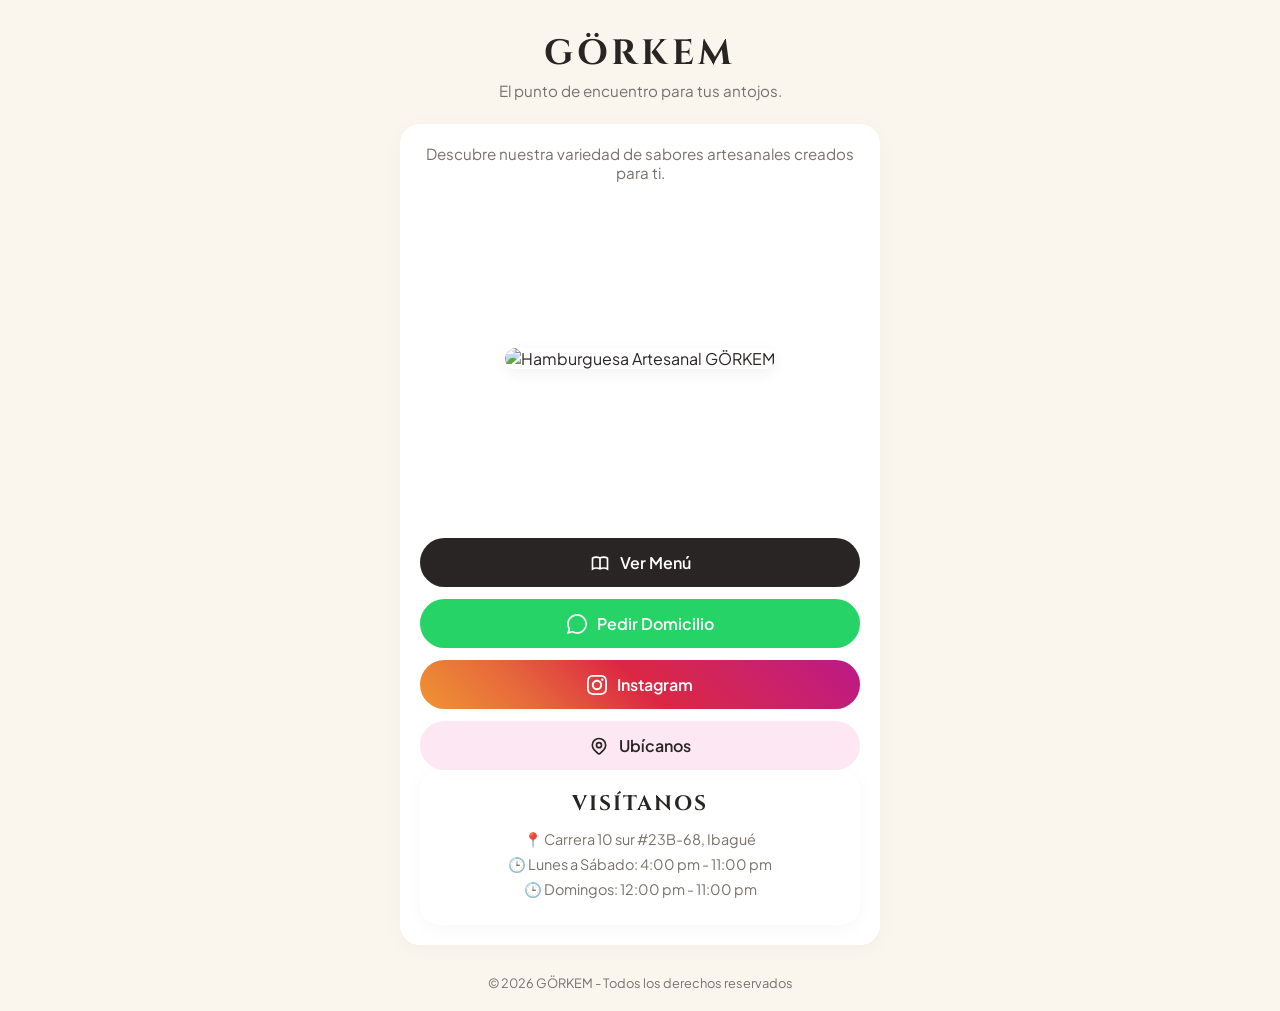
==== index.html @ 99907b03 "Primer commit de GÖRKEM" ====
<!DOCTYPE html>
<html lang="es">
<head>
    <meta charset="UTF-8">
    <meta name="viewport" content="width=device-width, initial-scale=1.0">
    <title>GÖRKEM - El punto de encuentro para tus antojos</title>
    <link rel="stylesheet" href="style.css">
    <!-- Fuente elegante Google Fonts -->
    <link rel="preconnect" href="https://fonts.googleapis.com">
    <link rel="preconnect" href="https://fonts.gstatic.com" crossorigin>
    <link href="https://fonts.googleapis.com/css2?family=Cinzel:wght@500;700&family=Plus+Jakarta+Sans:wght@400;500;600&display=swap" rel="stylesheet">
    <script src="data.js"></script>
</head>
<body>

    <!-- CABECERA E IDENTIDAD VISUAL -->
    <header class="header">
        <div class="logo-container">
            <h1 class="brand-title">GÖRKEM</h1>
            <p class="brand-tagline">El punto de encuentro para tus antojos.</p>
        </div>
    </header>

    <!-- PANTALLA PRINCIPAL / HERO -->
    <main class="main-container">
        <div class="hero-card">
            <p class="hero-description">Descubre nuestra variedad de sabores artesanales creados para ti.</p>
            
            <div class="hero-image-wrapper">
                <img src="https://i.ibb.co/673RrtcY/Logo.jpg" alt="Hamburguesa Artesanal GÖRKEM" class="hero-img">
            </div>

            <div class="action-buttons">
    <!-- Redirige a la página del menú -->
    <a href="menu.html" class="btn btn-primary">
        <svg width="20" height="20" fill="none" stroke="currentColor" stroke-width="2" viewBox="0 0 24 24"><path d="M12 6.253v13m0-13C10.832 5.477 9.246 5 7.5 5S4.168 5.477 3 6.253v13C4.168 18.477 5.754 18 7.5 18s3.332.477 4.5 1.253m0-13C13.168 5.477 14.754 5 16.5 5c1.747 0 3.332.477 4.5 1.253v13C19.832 18.477 18.247 18 16.5 18c-1.746 0-3.332.477-4.5 1.253"></path></svg>
        Ver Menú
    </a>

    <!-- Botón de Pedir Domicilio -->
    <a href="https://wa.me/573118971354?text=Hola!%20Quiero%20pedir%20un%20domicilio%20en%20GÖRKEM" target="_blank" class="btn btn-whatsapp">
        <svg width="20" height="20" fill="currentColor" viewBox="0 0 24 24"><path d="M.057 24l1.687-6.163c-1.041-1.804-1.588-3.849-1.587-5.946.003-6.556 5.338-11.891 11.893-11.891 3.181.001 6.167 1.24 8.413 3.488 2.245 2.248 3.481 5.236 3.48 8.414-.003 6.557-5.338 11.892-11.893 11.892-1.99-.001-3.951-.5-5.688-1.448l-6.305 1.654zm6.597-3.807c1.676.995 3.276 1.591 5.392 1.592 5.448 0 9.886-4.434 9.889-9.885.002-5.462-4.415-9.89-9.881-9.892-5.452 0-9.887 4.434-9.889 9.884-.001 2.225.651 3.891 1.746 5.634l-.999 3.648 3.742-.981z"/></svg>
        Pedir Domicilio
    </a>

    <!-- Botón de Instagram -->
    <a href="https://instagram.com/tu_usuario_instagram" target="_blank" class="btn btn-instagram">
        <svg width="20" height="20" fill="currentColor" viewBox="0 0 24 24"><path d="M12 2.163c3.204 0 3.584.012 4.85.07 3.252.148 4.771 1.691 4.919 4.919.058 1.265.069 1.645.069 4.849 0 3.205-.012 3.584-.069 4.849-.149 3.225-1.664 4.771-4.919 4.919-1.266.058-1.644.07-4.85.07-3.204 0-3.584-.012-4.849-.07-3.26-.149-4.771-1.699-4.919-4.92-.058-1.265-.07-1.644-.07-4.849 0-3.204.013-3.583.07-4.849.149-3.227 1.664-4.771 4.919-4.919 1.266-.057 1.645-.069 4.849-.069zm0-2.163c-3.259 0-3.667.014-4.947.072-4.358.2-6.78 2.618-6.98 6.98-.059 1.281-.073 1.689-.073 4.948 0 3.259.014 3.668.072 4.948.2 4.358 2.618 6.78 6.98 6.98 1.281.058 1.689.072 4.948.072 3.259 0 3.668-.014 4.948-.072 4.354-.2 6.782-2.618 6.979-6.98.059-1.28.073-1.689.073-4.948 0-3.259-.014-3.667-.072-4.947-.196-4.354-2.617-6.78-6.979-6.98-1.281-.059-1.69-.073-4.949-.073zm0 5.838c-3.403 0-6.162 2.759-6.162 6.162s2.759 6.163 6.162 6.163 6.162-2.759 6.162-6.163c0-3.403-2.759-6.162-6.162-6.162zm0 10.162c-2.209 0-4-1.79-4-4 0-2.209 1.791-4 4-4s4 1.791 4 4c0 2.21-1.791 4-4 4zm6.406-11.845c-.796 0-1.441.645-1.441 1.44s.645 1.44 1.441 1.44c.795 0 1.439-.645 1.439-1.44s-.644-1.44-1.439-1.44z"/></svg>
        Instagram
    </a>

    <!-- Botón de Ubícanos configurado con enlace directo a Google Maps -->
<a href="https://www.google.com/maps/place/G%C3%96RKEM/@4.4279455,-75.2433654,17z/data=!4m10!1m2!2m1!1sgorkem!3m6!1s0x8e38c5002e268e8d:0x44eb8c505b16b5a2!8m2!3d4.4279402!4d-75.2407905!15sCgZnb3JrZW2SARRoYW1idXJnZXJfcmVzdGF1cmFudOABAA!16s%2Fg%2F11zzcpjj9l?entry=ttu&g_ep=EgoyMDI2MTAwNy4wIKXMDSoASAFQAw%3D%3D" target="_blank" class="btn btn-outline">
    <svg width="20" height="20" fill="none" stroke="currentColor" stroke-width="2" viewBox="0 0 24 24">
        <path d="M17.657 16.657L13.414 20.9a1.998 1.998 0 01-2.827 0l-4.244-4.243a8 8 0 1111.314 0z"></path>
        <path d="M15 11a3 3 0 11-6 0 3 3 0 016 0z"></path>
    </svg>
    Ubícanos
</a>
</div>

        <!-- SECCIÓN UBÍCANOS -->
        <section id="visitanos" class="section-card">
            <h2>VISÍTANOS</h2>
            <div class="info-group">
                <p>📍 Carrera 10 sur #23B-68, Ibagué</p>
                <p>🕒 Lunes a Sábado: 4:00 pm - 11:00 pm</p>
                <p>🕒 Domingos: 12:00 pm - 11:00 pm</p>
            </div>
        </section>
    </main>

    <footer class="footer">
        <p>© 2026 GÖRKEM - Todos los derechos reservados</p>
    </footer>

    <script src="script.js"></script>
</body>
</html>
---- style.css ----
/* PALETA OFICIAL DE COLORES GÖRKEM */
:root {
    --bg-primary: #faf6ee;     /* Fondo marfil/crema */
    --accent-pink: #fce7f3;    /* Rosa pastel */
    --text-dark: #292524;      /* Oscuro elegante */
    --text-muted: #78716c;     /* Gris suave */
    --white: #ffffff;
    --font-heading: 'Cinzel', serif;
    --font-body: 'Plus Jakarta Sans', sans-serif;
}

* {
    margin: 0;
    padding: 0;
    box-sizing: border-box;
}

body {
    background-color: var(--bg-primary);
    color: var(--text-dark);
    font-family: var(--font-body);
    display: flex;
    flex-direction: column;
    align-items: center;
    min-height: 100vh;
    padding: 20px 16px;
}

/* CABECERA */
.header {
    text-align: center;
    margin-top: 10px;
    margin-bottom: 24px;
}

.brand-title {
    font-family: var(--font-heading);
    font-size: 2.2rem;
    letter-spacing: 4px;
    font-weight: 700;
    color: var(--text-dark);
}

.brand-tagline {
    font-size: 0.95rem;
    color: var(--text-muted);
    margin-top: 4px;
}

/* CONTENEDOR PRINCIPAL MOBILE-FIRST */
.main-container {
    width: 100%;
    max-width: 480px; /* Tamaño ideal para celulares */
    display: flex;
    flex-direction: column;
    gap: 20px;
}

/* HEROCARD */
.hero-card, .section-card {
    background: var(--white);
    border-radius: 20px;
    padding: 20px;
    text-align: center;
    box-shadow: 0 4px 20px rgba(0, 0, 0, 0.03);
}

.hero-description {
    font-size: 0.95rem;
    color: var(--text-muted);
    margin-bottom: 16px;
}

/* style.css */
/* CONTENEDOR DE LA IMAGEN */
.hero-image-wrapper {
    width: 100%;
    height: 320px;            /* Altura suficiente para que quepa el logo completo */
    display: flex;
    align-items: center;
    justify-content: center;
    margin-bottom: 20px;
    background-color: transparent; /* Mantiene el fondo limpio */
}

/* LA IMAGEN DIRECTAMENTE */
.hero-img {
    max-width: 100%;
    max-height: 100%;
    width: auto;
    height: auto;
    object-fit: contain;      /* Muestra la imagen COMPLETA sin recortar */
    border-radius: 20px;       /* <--- AQUÍ REDONDEAMOS LAS ESQUINAS DE LA IMAGEN */
    box-shadow: 0 4px 15px rgba(0, 0, 0, 0.06); /* Sombra suave opcional para destacar */
}

/* BOTONES PRINCIPALES */
.action-buttons {
    display: flex;
    flex-direction: column;
    gap: 12px;
}

.btn {
    display: flex;
    align-items: center;
    justify-content: center;
    gap: 10px;
    padding: 14px 20px;
    border-radius: 50px;
    font-weight: 600;
    font-size: 1rem;
    text-decoration: none;
    transition: transform 0.2s ease, box-shadow 0.2s ease;
}

.btn:active {
    transform: scale(0.98);
}

.btn-primary {
    background-color: var(--text-dark);
    color: var(--white);
}

.btn-whatsapp {
    background-color: #25D366;
    color: var(--white);
}

.btn-instagram {
    background: linear-gradient(45deg, #f09433 0%, #e6683c 25%, #dc2743 50%, #cc2366 75%, #bc1888 100%);
    color: var(--white);
}

.btn-outline {
    background-color: var(--accent-pink);
    color: var(--text-dark);
}

/* UBÍCANOS */
.section-card h2 {
    font-family: var(--font-heading);
    letter-spacing: 2px;
    font-size: 1.3rem;
    margin-bottom: 12px;
}


.info-group p {
    font-size: 0.9rem;
    color: var(--text-muted);
    margin: 6px 0;
}

/* FOOTER */
.footer {
    margin-top: 30px;
    font-size: 0.8rem;
    color: var(--text-muted);
}

/* BUSCADOR */
.search-box {
    margin: 16px 0 12px 0;
}

.search-box input {
    width: 100%;
    padding: 12px 18px;
    border-radius: 50px;
    border: 1px solid #e7e5e4;
    background-color: #fafaf9;
    font-family: var(--font-body);
    font-size: 0.88rem;
    color: var(--text-dark);
    outline: none;
    transition: border-color 0.2s ease, box-shadow 0.2s ease;
}

.search-box input:focus {
    border-color: var(--text-dark);
    box-shadow: 0 0 0 3px rgba(41, 37, 36, 0.08);
}

/* FILTROS DE CATEGORÍA */
.category-filters {
    display: flex;
    gap: 8px;
    overflow-x: auto;
    padding-bottom: 10px;
    margin-bottom: 16px;
    -webkit-overflow-scrolling: touch;
}

.category-filters::-webkit-scrollbar {
    display: none; /* Oculta la barra de scroll en navegadores móbiles */
}

.filter-btn {
    padding: 8px 18px;
    border-radius: 50px;
    border: 1px solid #e7e5e4;
    background: #ffffff;
    color: var(--text-muted);
    font-family: var(--font-body);
    font-size: 0.85rem;
    font-weight: 500;
    cursor: pointer;
    white-space: nowrap;
    transition: all 0.2s ease;
}

.filter-btn.active {
    background: var(--text-dark);
    color: #ffffff;
    border-color: var(--text-dark);
}

/* TARJETAS DE PRODUCTO (LIMPIAS) */
.menu-grid {
    display: flex;
    flex-direction: column;
    gap: 16px;
}

.product-card {
    display: flex;
    gap: 14px;
    text-align: left;
    border-bottom: 1px solid #f5f5f4;
    padding-bottom: 14px;
}

.product-card:last-child {
    border-bottom: none;
    padding-bottom: 0;
}

.product-img {
    width: 80px;
    height: 80px;
    border-radius: 14px;
    object-fit: cover;
    flex-shrink: 0;
}

.product-info {
    flex: 1;
    display: flex;
    flex-direction: column;
    justify-content: center;
}

.product-header {
    display: flex;
    justify-content: space-between;
    align-items: baseline;
    gap: 8px;
}

.product-title {
    font-size: 0.95rem;
    font-weight: 600;
    color: var(--text-dark);
    line-height: 1.2;
}

.product-price {
    font-weight: 700;
    color: #be123c; /* Tono rojizo elegante para destacar el precio */
    font-size: 0.95rem;
    white-space: nowrap;
}

.product-desc {
    font-size: 0.8rem;
    color: var(--text-muted);
    margin-top: 4px;
    line-height: 1.35;
}

.no-results {
    padding: 30px 10px;
    color: var(--text-muted);
    font-size: 0.88rem;
    text-align: center;
}

.btn-back {
    display: inline-block;
    color: var(--text-dark);
    font-weight: 600;
    font-size: 0.9rem;
    text-decoration: none;
    margin-bottom: 12px;
    padding: 6px 12px;
    background-color: var(--white);
    border-radius: 20px;
    box-shadow: 0 2px 8px rgba(0, 0, 0, 0.04);
}
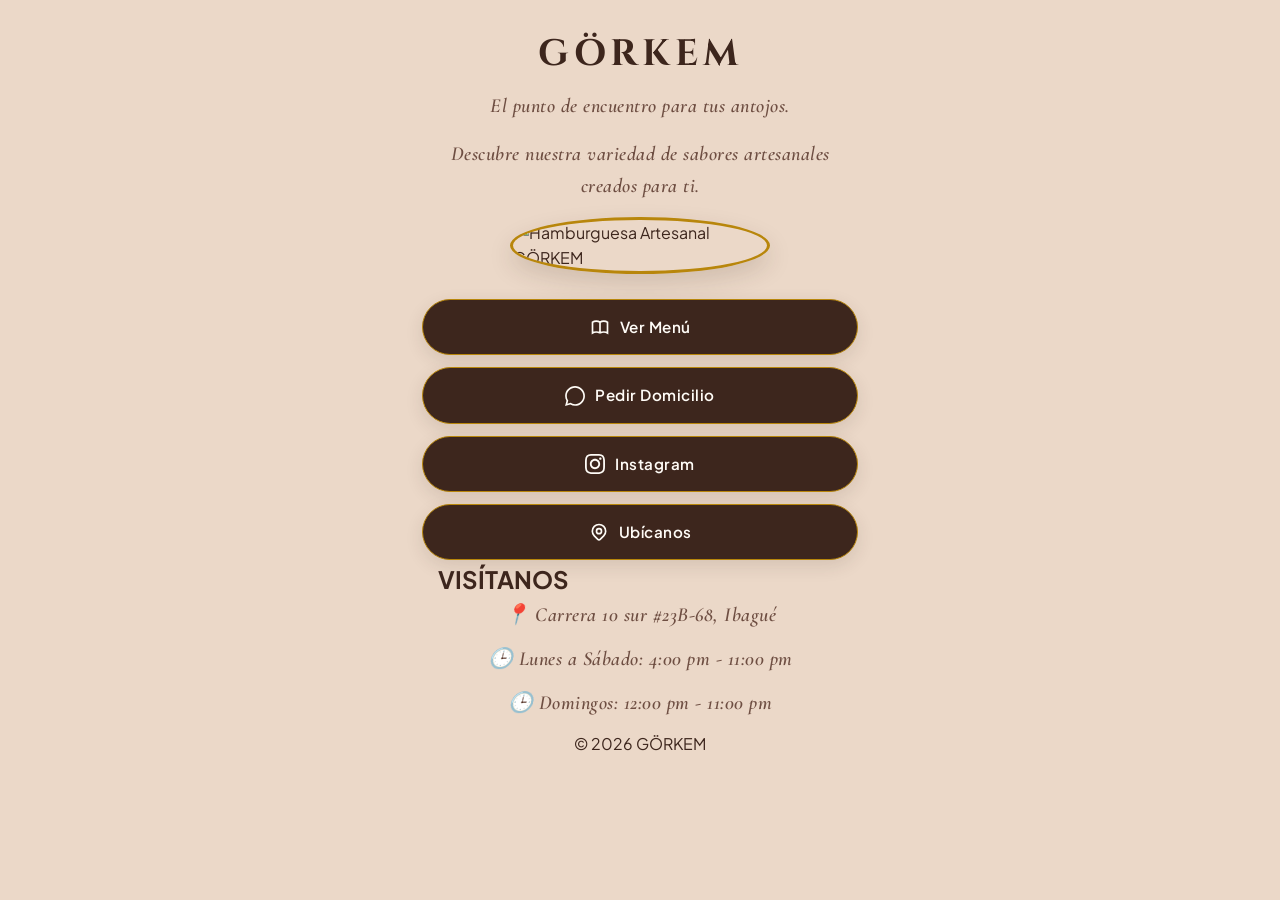
==== commit b1822513: "Update index.html" ====
--- a/index.html
+++ b/index.html
@@ -71,9 +71,9 @@
     </main>
 
     <footer class="footer">
-        <p>© 2026 GÖRKEM - Todos los derechos reservados</p>
+        <p>© 2026 GÖRKEM</p>
     </footer>
 
     <script src="script.js"></script>
 </body>
-</html>+</html>
--- a/style.css
+++ b/style.css
@@ -1,248 +1,237 @@
-/* PALETA OFICIAL DE COLORES GÖRKEM */
+/* =========================================================
+   GÖRKEM - ESTILOS PREMIUM Y ARTESANALES (AJUSTADO)
+   ========================================================= */
+
+@import url('https://fonts.googleapis.com/css2?family=Cinzel:wght@600;700;800&family=Cormorant+Garamond:ital,wght@0,500;0,600;0,700;1,400;1,600&family=Plus+Jakarta+Sans:wght@400;500;600&display=swap');
+
+/* --- 1. PALETA TERROSA Y CÁLIDA DE GÖRKEM --- */
 :root {
-    --bg-primary: #faf6ee;     /* Fondo marfil/crema */
-    --accent-pink: #fce7f3;    /* Rosa pastel */
-    --text-dark: #292524;      /* Oscuro elegante */
-    --text-muted: #78716c;     /* Gris suave */
-    --white: #ffffff;
-    --font-heading: 'Cinzel', serif;
+    --bg-terroso: #ebd8c8;               /* Fondo general terroso suave */
+    --card-bg: #f4e6d8;                  /* Tarjetas de productos (terroso cálido, no blanco) */
+    --texto-terracota-oscuro: #3d261d;
+    --texto-secundario: #6e4e42;
+    --dorado-bronce: #b8860b;
+    --borde-tarjeta: rgba(184, 134, 11, 0.35);
+    
+    --font-brand: 'Cinzel', serif;
+    --font-subtitles: 'Cormorant Garamond', serif;
     --font-body: 'Plus Jakarta Sans', sans-serif;
 }
 
+/* --- 2. CONFIGURACIÓN GENERAL --- */
 * {
+    box-sizing: border-box;
     margin: 0;
     padding: 0;
-    box-sizing: border-box;
 }
 
 body {
-    background-color: var(--bg-primary);
-    color: var(--text-dark);
-    font-family: var(--font-body);
-    display: flex;
-    flex-direction: column;
-    align-items: center;
+    background-color: var(--bg-terroso) !important;
+    color: var(--texto-terracota-oscuro);
+    font-family: var(--font-body);
+    line-height: 1.6;
     min-height: 100vh;
-    padding: 20px 16px;
-}
-
-/* CABECERA */
+    display: flex;
+    flex-direction: column;
+    align-items: center;
+}
+
+/* Estilo directo para el texto de bienvenida dentro del main en index.html */
+main p, 
+.hero-card p, 
+.section-card p,
+.hero-desc {
+    font-family: 'Cormorant Garamond', serif !important;
+    font-size: 1.25rem !important;
+    font-style: italic !important;
+    font-weight: 600 !important;
+    color: #6e4e42 !important; /* Tono terroso elegante */
+    text-align: center;
+    margin-bottom: 12px;
+    letter-spacing: 0.5px;
+}
+
+main, .main-container, .container, .section-card, .hero-card {
+    background-color: transparent !important;
+    box-shadow: none !important;
+    border: none !important;
+    width: 100%;
+    max-width: 500px;
+    padding: 0 16px;
+}
+
+/* --- 3. ENCABEZADOS Y TEXTOS DE BIENVENIDA --- */
 .header {
     text-align: center;
-    margin-top: 10px;
-    margin-bottom: 24px;
-}
-
-.brand-title {
-    font-family: var(--font-heading);
-    font-size: 2.2rem;
-    letter-spacing: 4px;
+    padding: 25px 16px 10px 16px;
+    width: 100%;
+}
+
+.brand-title, h1 {
+    font-family: var(--font-brand) !important;
+    font-size: 2.3rem;
     font-weight: 700;
-    color: var(--text-dark);
-}
-
-.brand-tagline {
-    font-size: 0.95rem;
-    color: var(--text-muted);
-    margin-top: 4px;
-}
-
-/* CONTENEDOR PRINCIPAL MOBILE-FIRST */
-.main-container {
-    width: 100%;
-    max-width: 480px; /* Tamaño ideal para celulares */
-    display: flex;
-    flex-direction: column;
-    gap: 20px;
-}
-
-/* HEROCARD */
-.hero-card, .section-card {
-    background: var(--white);
-    border-radius: 20px;
-    padding: 20px;
-    text-align: center;
-    box-shadow: 0 4px 20px rgba(0, 0, 0, 0.03);
-}
-
-.hero-description {
-    font-size: 0.95rem;
-    color: var(--text-muted);
-    margin-bottom: 16px;
-}
-
-/* style.css */
-/* CONTENEDOR DE LA IMAGEN */
+    letter-spacing: 5px;
+    color: var(--texto-terracota-oscuro);
+    text-transform: uppercase;
+    margin-bottom: 6px;
+}
+
+/* Aplicamos el estilo elegante a TODOS los textos del encabezado */
+.subtitle, .header p, p.hero-desc {
+    font-family: var(--font-subtitles) !important;
+    font-size: 1.25rem;
+    font-style: italic;
+    font-weight: 600;
+    color: var(--texto-secundario);
+    letter-spacing: 0.5px;
+    margin-bottom: 6px;
+}
+
+/* --- 4. LOGO Y BOTONES PRINCIPALES --- */
 .hero-image-wrapper {
-    width: 100%;
-    height: 320px;            /* Altura suficiente para que quepa el logo completo */
-    display: flex;
-    align-items: center;
+    display: flex;
     justify-content: center;
-    margin-bottom: 20px;
-    background-color: transparent; /* Mantiene el fondo limpio */
-}
-
-/* LA IMAGEN DIRECTAMENTE */
-.hero-img {
-    max-width: 100%;
-    max-height: 100%;
-    width: auto;
+    margin: 15px 0 25px 0;
+}
+
+.hero-img, .logo-img {
+    width: 100%;
+    max-width: 260px;
     height: auto;
-    object-fit: contain;      /* Muestra la imagen COMPLETA sin recortar */
-    border-radius: 20px;       /* <--- AQUÍ REDONDEAMOS LAS ESQUINAS DE LA IMAGEN */
-    box-shadow: 0 4px 15px rgba(0, 0, 0, 0.06); /* Sombra suave opcional para destacar */
-}
-
-/* BOTONES PRINCIPALES */
-.action-buttons {
+    border-radius: 50%;
+    box-shadow: 0 10px 25px rgba(61, 38, 29, 0.15);
+    border: 3px solid var(--dorado-bronce);
+}
+
+.nav-buttons, .action-buttons {
     display: flex;
     flex-direction: column;
     gap: 12px;
-}
-
-.btn {
+    width: 100%;
+}
+
+.btn, .action-btn, a.btn, button.btn {
     display: flex;
     align-items: center;
     justify-content: center;
     gap: 10px;
-    padding: 14px 20px;
-    border-radius: 50px;
-    font-weight: 600;
-    font-size: 1rem;
+    width: 100%;
+    padding: 15px 20px;
+    background-color: var(--texto-terracota-oscuro) !important;
+    color: #fffcf7 !important;
+    border: 1px solid var(--dorado-bronce) !important;
+    border-radius: 30px;
+    font-family: var(--font-body);
+    font-size: 0.95rem;
+    font-weight: 600;
     text-decoration: none;
-    transition: transform 0.2s ease, box-shadow 0.2s ease;
-}
-
-.btn:active {
-    transform: scale(0.98);
-}
-
-.btn-primary {
-    background-color: var(--text-dark);
-    color: var(--white);
-}
-
-.btn-whatsapp {
-    background-color: #25D366;
-    color: var(--white);
-}
-
-.btn-instagram {
-    background: linear-gradient(45deg, #f09433 0%, #e6683c 25%, #dc2743 50%, #cc2366 75%, #bc1888 100%);
-    color: var(--white);
-}
-
-.btn-outline {
-    background-color: var(--accent-pink);
-    color: var(--text-dark);
-}
-
-/* UBÍCANOS */
-.section-card h2 {
-    font-family: var(--font-heading);
-    letter-spacing: 2px;
-    font-size: 1.3rem;
+    letter-spacing: 0.5px;
+    box-shadow: 0 6px 18px rgba(61, 38, 29, 0.12);
+    transition: all 0.3s ease;
+    cursor: pointer;
+}
+
+.btn:hover, .action-btn:hover {
+    background-color: var(--dorado-bronce) !important;
+    color: #ffffff !important;
+    transform: translateY(-2px);
+}
+
+/* --- 5. BUSCADOR, FILTROS Y ENLACE VOLVER --- */
+.back-btn, a.back-btn {
+    color: var(--texto-terracota-oscuro) !important;
+    font-family: var(--font-subtitles) !important;
+    font-size: 1.1rem;
+    font-weight: 600;
+    text-decoration: none;
+    display: inline-flex;
+    align-items: center;
     margin-bottom: 12px;
 }
 
-
-.info-group p {
+.back-btn:hover {
+    color: var(--dorado-bronce) !important;
+}
+
+.search-container {
+    margin: 10px 0 15px 0;
+    width: 100%;
+}
+
+.search-input {
+    width: 100%;
+    padding: 12px 20px;
+    border-radius: 25px;
+    border: 1px solid var(--borde-tarjeta);
+    background-color: var(--card-bg);
+    font-family: var(--font-body);
     font-size: 0.9rem;
-    color: var(--text-muted);
-    margin: 6px 0;
-}
-
-/* FOOTER */
-.footer {
-    margin-top: 30px;
-    font-size: 0.8rem;
-    color: var(--text-muted);
-}
-
-/* BUSCADOR */
-.search-box {
-    margin: 16px 0 12px 0;
-}
-
-.search-box input {
-    width: 100%;
-    padding: 12px 18px;
-    border-radius: 50px;
-    border: 1px solid #e7e5e4;
-    background-color: #fafaf9;
-    font-family: var(--font-body);
-    font-size: 0.88rem;
-    color: var(--text-dark);
+    color: var(--texto-terracota-oscuro);
     outline: none;
-    transition: border-color 0.2s ease, box-shadow 0.2s ease;
-}
-
-.search-box input:focus {
-    border-color: var(--text-dark);
-    box-shadow: 0 0 0 3px rgba(41, 37, 36, 0.08);
-}
-
-/* FILTROS DE CATEGORÍA */
-.category-filters {
+    box-shadow: inset 0 1px 3px rgba(0,0,0,0.04);
+}
+
+.filter-container {
     display: flex;
     gap: 8px;
     overflow-x: auto;
-    padding-bottom: 10px;
-    margin-bottom: 16px;
-    -webkit-overflow-scrolling: touch;
-}
-
-.category-filters::-webkit-scrollbar {
-    display: none; /* Oculta la barra de scroll en navegadores móbiles */
+    padding-bottom: 8px;
+    margin-bottom: 20px;
+    width: 100%;
+    scrollbar-width: none;
+}
+
+.filter-container::-webkit-scrollbar {
+    display: none;
 }
 
 .filter-btn {
     padding: 8px 18px;
-    border-radius: 50px;
-    border: 1px solid #e7e5e4;
-    background: #ffffff;
-    color: var(--text-muted);
-    font-family: var(--font-body);
-    font-size: 0.85rem;
-    font-weight: 500;
+    border-radius: 20px;
+    border: 1px solid var(--borde-tarjeta);
+    background-color: var(--card-bg);
+    color: var(--texto-secundario);
+    font-family: var(--font-subtitles);
+    font-size: 1.05rem;
+    font-weight: 600;
+    white-space: nowrap;
     cursor: pointer;
-    white-space: nowrap;
-    transition: all 0.2s ease;
-}
-
-.filter-btn.active {
-    background: var(--text-dark);
-    color: #ffffff;
-    border-color: var(--text-dark);
-}
-
-/* TARJETAS DE PRODUCTO (LIMPIAS) */
+    transition: all 0.3s ease;
+}
+
+.filter-btn.active, .filter-btn:hover {
+    background-color: var(--texto-terracota-oscuro);
+    color: #f4e6d8;
+    border-color: var(--texto-terracota-oscuro);
+}
+
+/* --- 6. TARJETAS DE PRODUCTOS (FONDO TERROSO CÁLIDO) --- */
 .menu-grid {
     display: flex;
     flex-direction: column;
     gap: 16px;
+    width: 100%;
+    padding-bottom: 40px;
 }
 
 .product-card {
     display: flex;
     gap: 14px;
-    text-align: left;
-    border-bottom: 1px solid #f5f5f4;
-    padding-bottom: 14px;
-}
-
-.product-card:last-child {
-    border-bottom: none;
-    padding-bottom: 0;
+    background-color: var(--card-bg) !important; /* Tono terroso cálido */
+    border-radius: 16px;
+    padding: 12px;
+    border: 1px solid var(--borde-tarjeta) !important;
+    box-shadow: 0 4px 12px rgba(61, 38, 29, 0.08);
+    align-items: center;
 }
 
 .product-img {
-    width: 80px;
-    height: 80px;
-    border-radius: 14px;
+    width: 90px;
+    height: 90px;
     object-fit: cover;
-    flex-shrink: 0;
+    border-radius: 12px;
+    border: 1px solid rgba(184, 134, 11, 0.2);
 }
 
 .product-info {
@@ -256,46 +245,26 @@
     display: flex;
     justify-content: space-between;
     align-items: baseline;
-    gap: 8px;
+    margin-bottom: 4px;
 }
 
 .product-title {
+    font-family: var(--font-subtitles) !important;
+    font-size: 1.25rem;
+    font-weight: 700;
+    color: var(--texto-terracota-oscuro);
+}
+
+.product-price {
+    font-family: var(--font-body);
     font-size: 0.95rem;
-    font-weight: 600;
-    color: var(--text-dark);
-    line-height: 1.2;
-}
-
-.product-price {
     font-weight: 700;
-    color: #be123c; /* Tono rojizo elegante para destacar el precio */
-    font-size: 0.95rem;
-    white-space: nowrap;
+    color: var(--dorado-bronce);
 }
 
 .product-desc {
+    font-family: var(--font-body);
     font-size: 0.8rem;
-    color: var(--text-muted);
-    margin-top: 4px;
+    color: var(--texto-secundario);
     line-height: 1.35;
 }
-
-.no-results {
-    padding: 30px 10px;
-    color: var(--text-muted);
-    font-size: 0.88rem;
-    text-align: center;
-}
-
-.btn-back {
-    display: inline-block;
-    color: var(--text-dark);
-    font-weight: 600;
-    font-size: 0.9rem;
-    text-decoration: none;
-    margin-bottom: 12px;
-    padding: 6px 12px;
-    background-color: var(--white);
-    border-radius: 20px;
-    box-shadow: 0 2px 8px rgba(0, 0, 0, 0.04);
-}
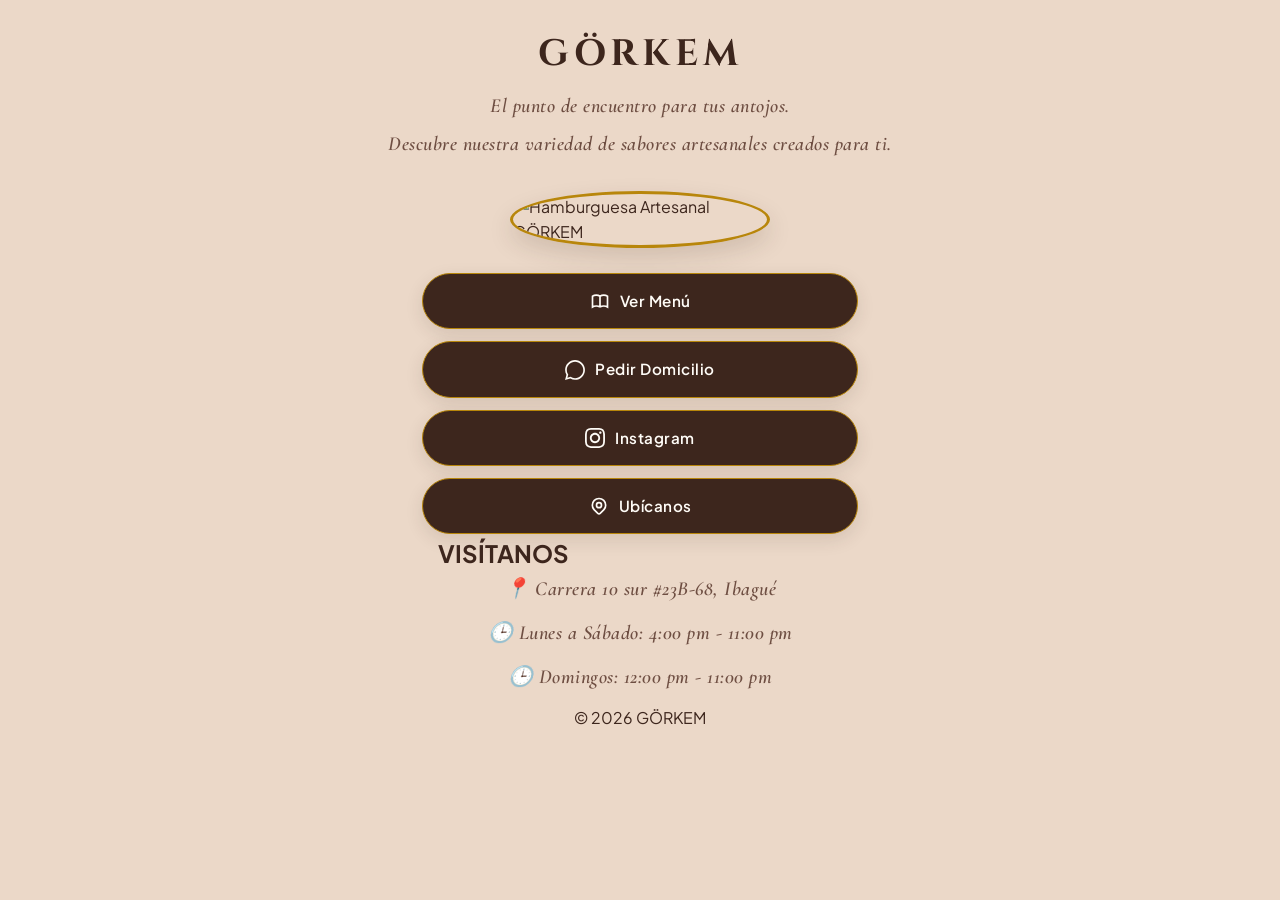
==== commit f2032490: "Update index.html" ====
--- a/index.html
+++ b/index.html
@@ -18,13 +18,13 @@
         <div class="logo-container">
             <h1 class="brand-title">GÖRKEM</h1>
             <p class="brand-tagline">El punto de encuentro para tus antojos.</p>
+            <p class="hero-description">Descubre nuestra variedad de sabores artesanales creados para ti.</p>
         </div>
     </header>
 
     <!-- PANTALLA PRINCIPAL / HERO -->
     <main class="main-container">
         <div class="hero-card">
-            <p class="hero-description">Descubre nuestra variedad de sabores artesanales creados para ti.</p>
             
             <div class="hero-image-wrapper">
                 <img src="https://i.ibb.co/673RrtcY/Logo.jpg" alt="Hamburguesa Artesanal GÖRKEM" class="hero-img">
